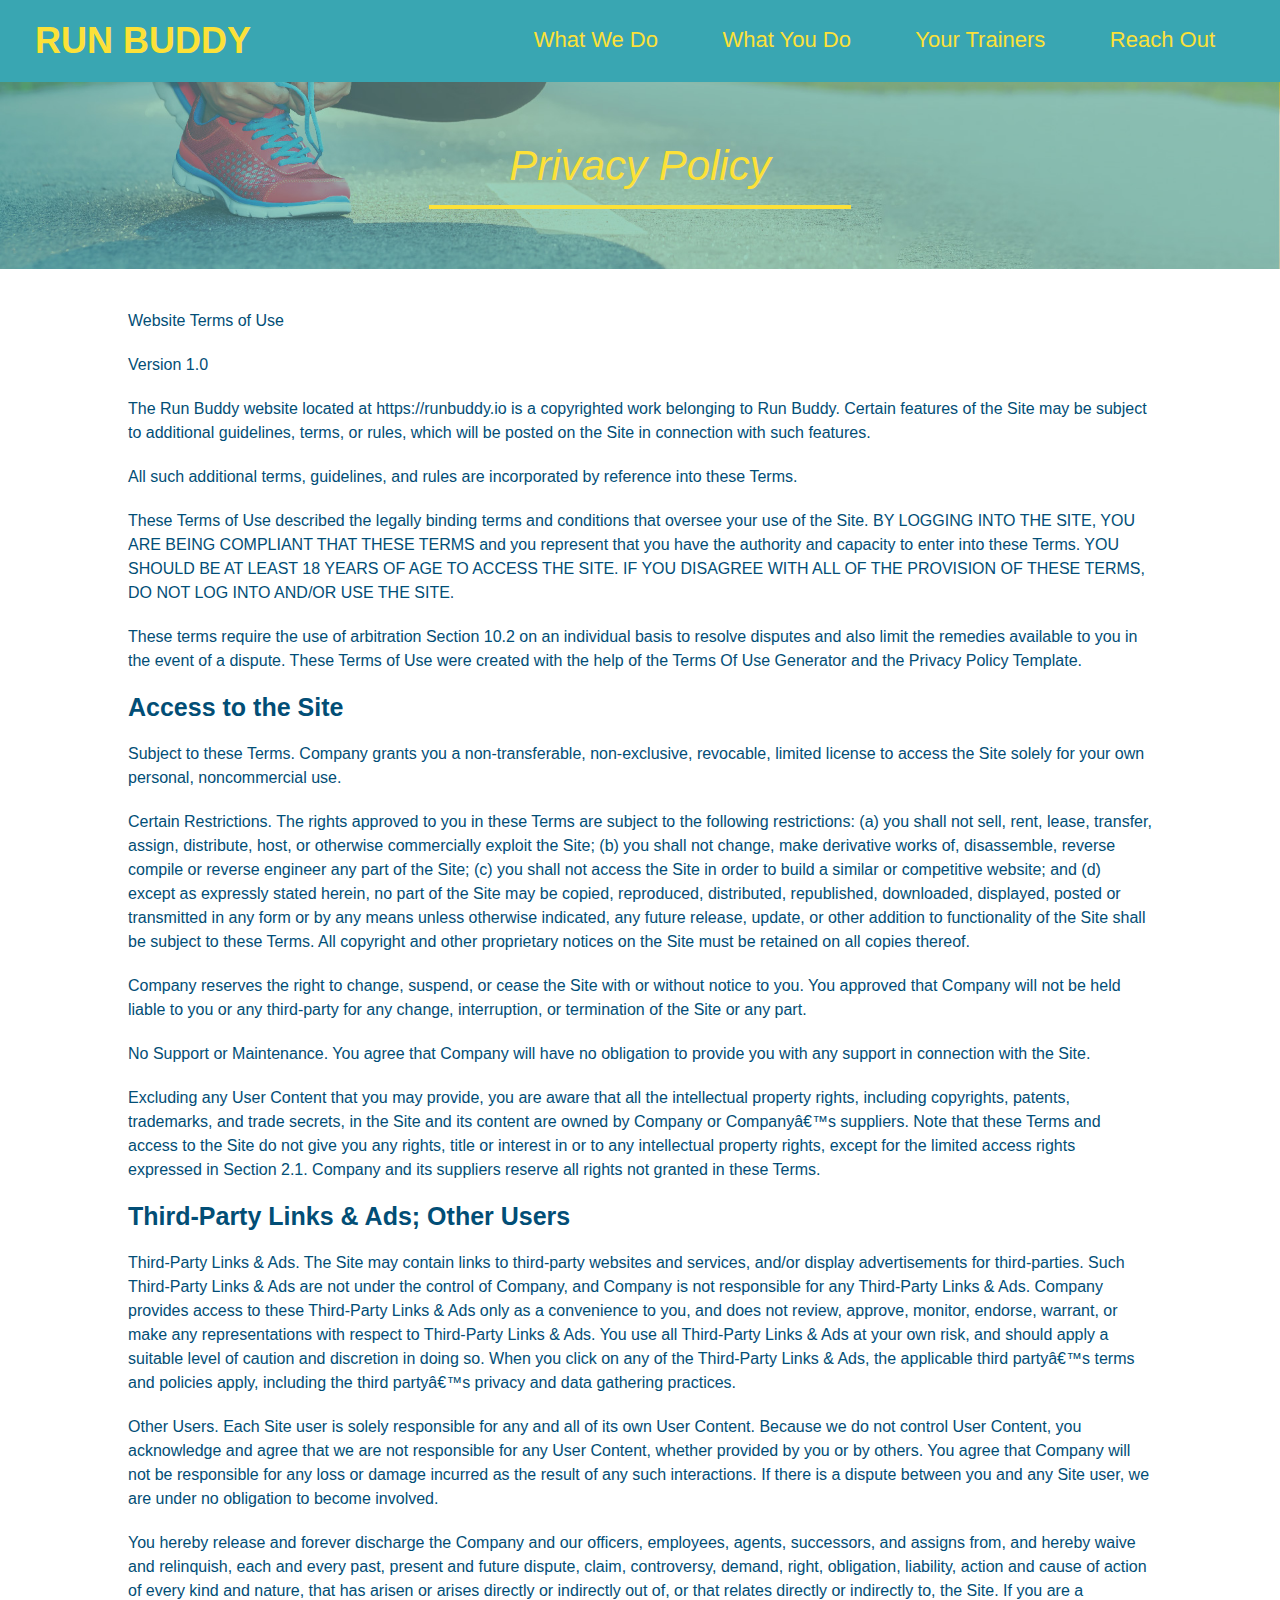
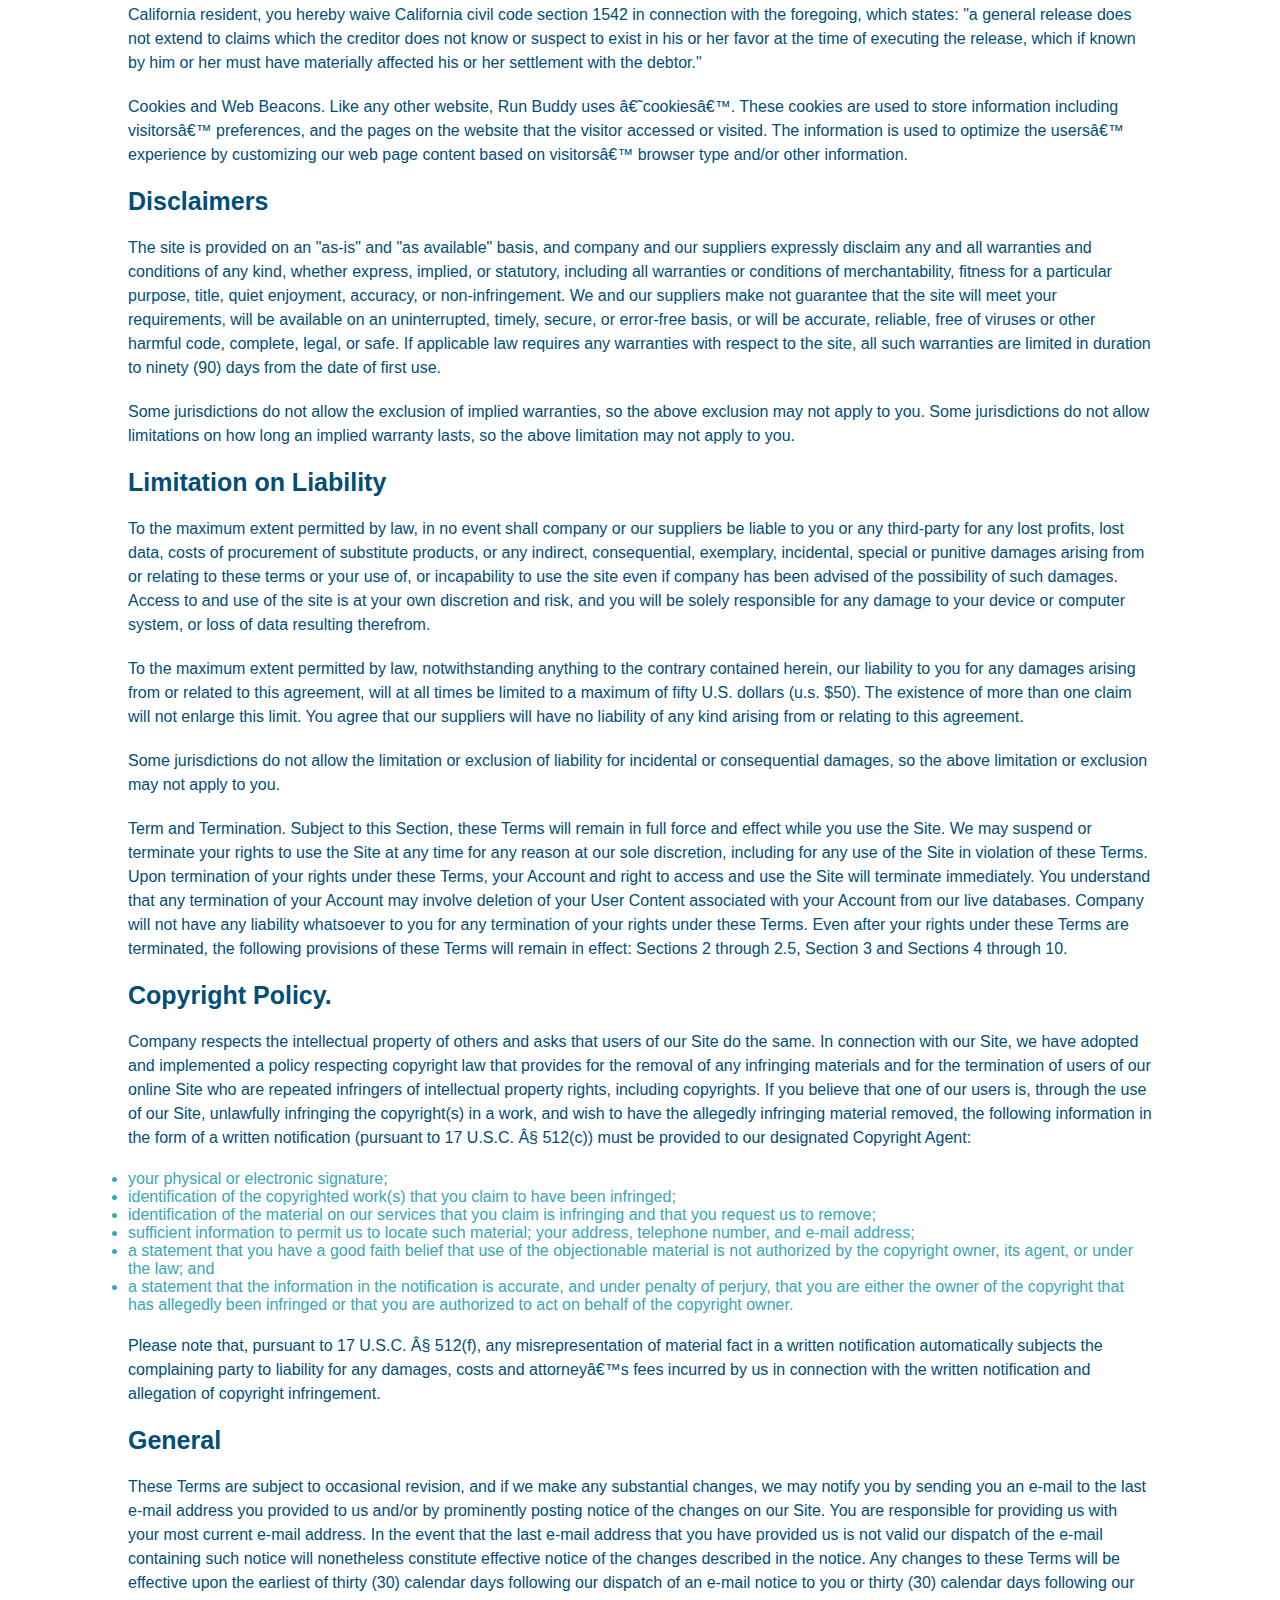
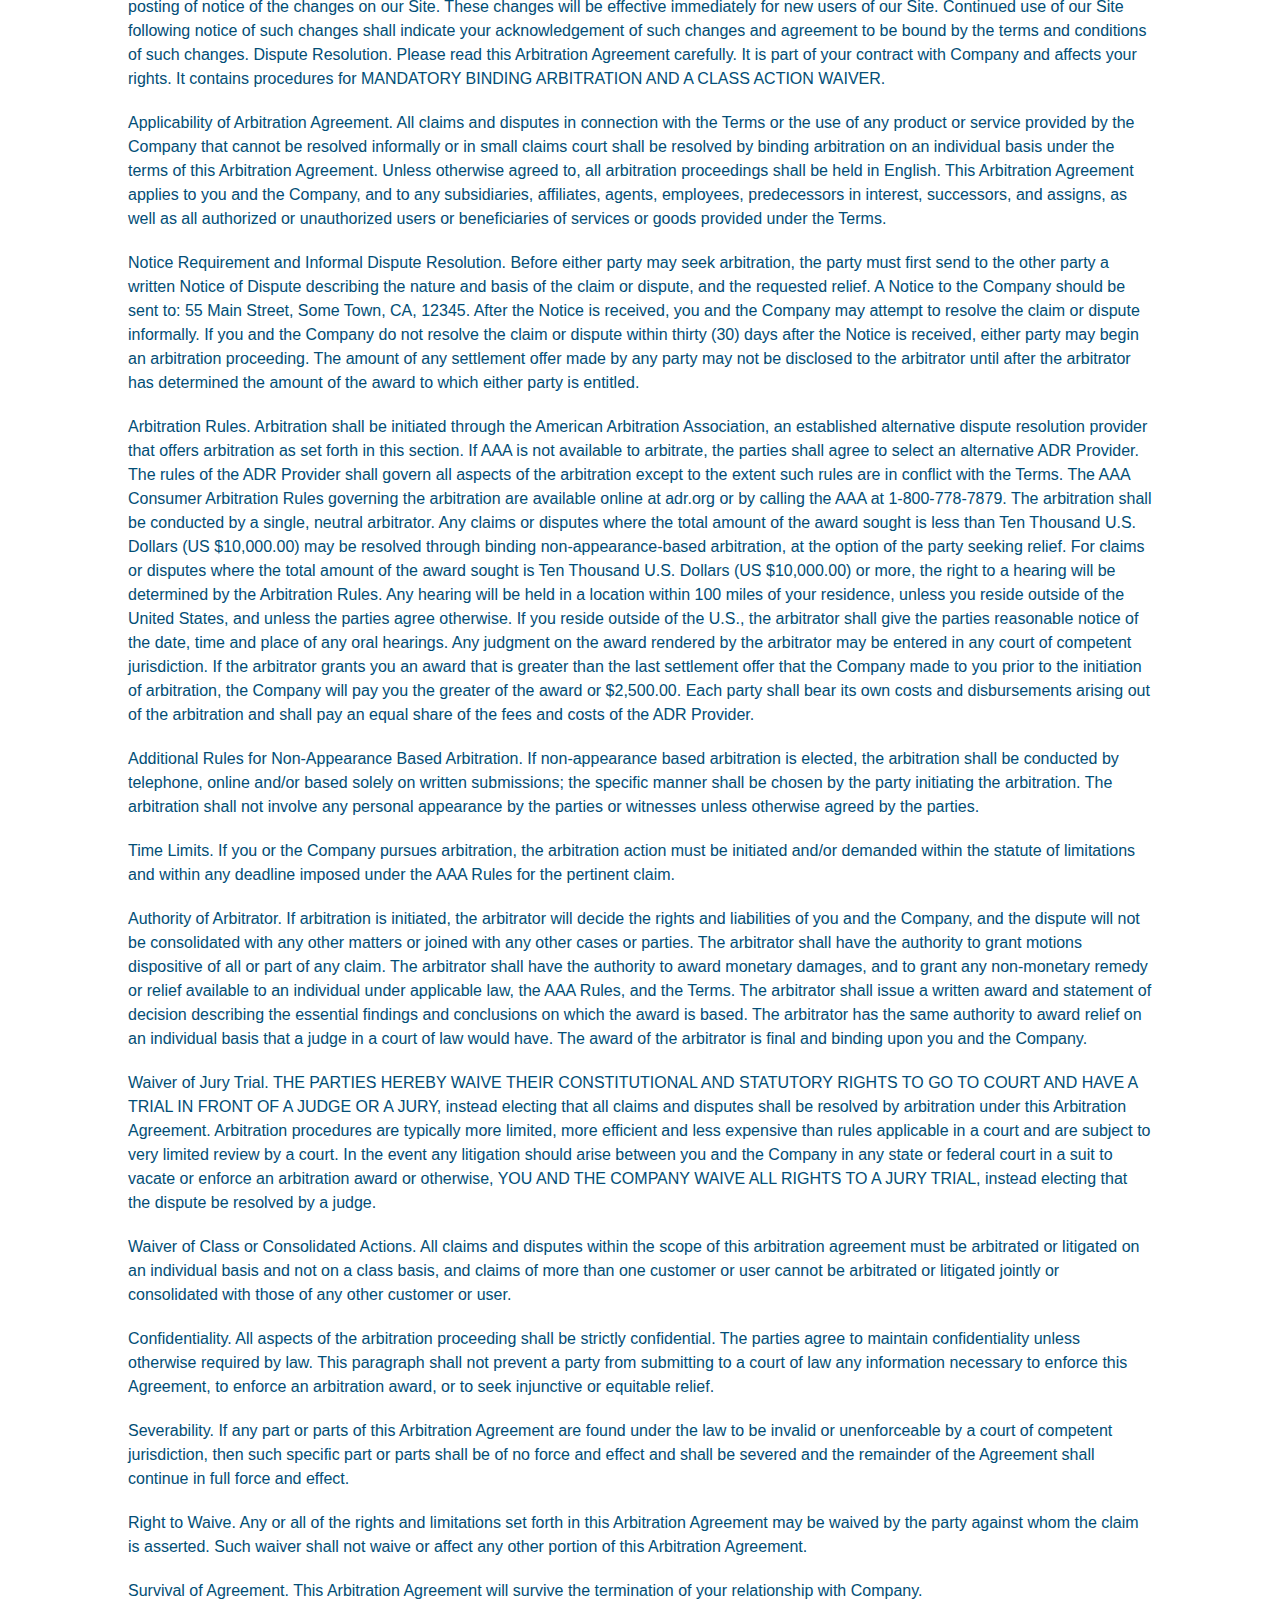
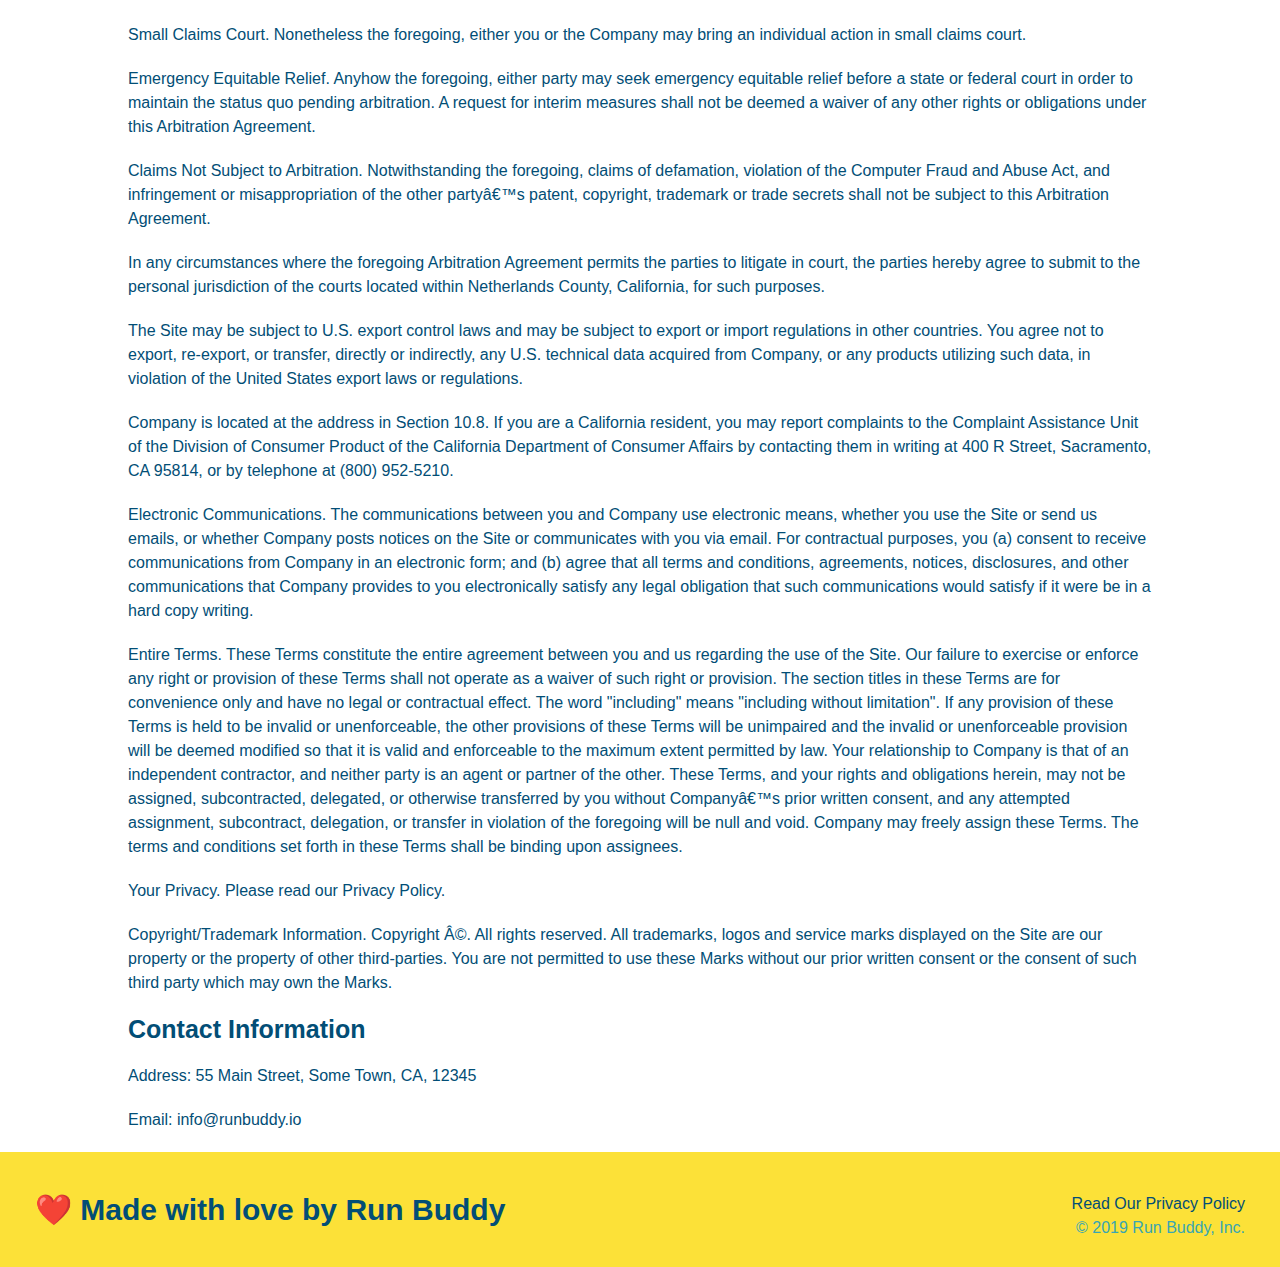
==== privacy-policy.html @ c94068f4 "privacy policy" ====
<!DOCTYPE html>
<html lang="en">
<head>
    <meta charset="UTF-8">
  <title>Privacy Polict - Run Buddy</title>
  <link rel="stylesheet" href="./assets/css/style.css">
  <link rel="stylesheet" href="./assets/css/secondary-styles.css">
</head>
<body>
    <!--copied header with slight changes-->
    <header>
        <h1>
            <a href="/">RUN BUDDY</a>
        </h1>

        <nav>
            <!--unordered list -->
            <ul>
                <!--list item element-->
                <li>
                    <a href="./index.html#what-we-do">What We Do</a>
                </li>

                <li>
                    <a href="./index.html#what-you-do">What You Do</a>
                </li>

                <li>
                    <a href="./index.html#your-trainers">Your Trainers</a>
                </li>

                <li>
                    <a href="./index.html#reach-out">Reach Out</a>
                </li>
            </ul>
        </nav>
    </header>

    <!--Section with hero class-->
    <section class=hero>
        <h2 class="page-title">
            Privacy Policy
        </h2>
    </section>
    <article class="secondary-content">
        
      <p>
        Website Terms of Use
      </p>

      <p>
        Version 1.0
      </p>

      <p>
        The Run Buddy website located at https://runbuddy.io is a copyrighted work belonging to Run Buddy. Certain
        features of the Site may be subject to additional guidelines, terms, or rules, which will be posted on the Site
        in connection with such features.
      </p>

      <p>
        All such additional terms, guidelines, and rules are incorporated by reference into these Terms.
      </p>

      <p>
        These Terms of Use described the legally binding terms and conditions that oversee your use of the Site. BY
        LOGGING INTO THE SITE, YOU ARE BEING COMPLIANT THAT THESE TERMS and you represent that you have the authority
        and capacity to enter into these Terms. YOU SHOULD BE AT LEAST 18 YEARS OF AGE TO ACCESS THE SITE. IF YOU
        DISAGREE WITH ALL OF THE PROVISION OF THESE TERMS, DO NOT LOG INTO AND/OR USE THE SITE.
      </p>

      <p>
        These terms require the use of arbitration Section 10.2 on an individual basis to resolve disputes and also
        limit the remedies available to you in the event of a dispute. These Terms of Use were created with the help of
        the Terms Of Use Generator and the Privacy Policy Template.
      </p>

      <h3>
        Access to the Site
      </h3>

      <p>
        Subject to these Terms. Company grants you a non-transferable, non-exclusive, revocable, limited license to
        access the Site solely for your own personal, noncommercial use.
      </p>

      <p>
        Certain Restrictions. The rights approved to you in these Terms are subject to the following restrictions: (a)
        you shall not sell, rent, lease, transfer, assign, distribute, host, or otherwise commercially exploit the Site;
        (b) you shall not change, make derivative works of, disassemble, reverse compile or reverse engineer any part of
        the Site; (c) you shall not access the Site in order to build a similar or competitive website; and (d) except
        as expressly stated herein, no part of the Site may be copied, reproduced, distributed, republished, downloaded,
        displayed, posted or transmitted in any form or by any means unless otherwise indicated, any future release,
        update, or other addition to functionality of the Site shall be subject to these Terms. All copyright and other
        proprietary notices on the Site must be retained on all copies thereof.
      </p>

      <p>
        Company reserves the right to change, suspend, or cease the Site with or without notice to you. You approved
        that Company will not be held liable to you or any third-party for any change, interruption, or termination of
        the Site or any part.
      </p>

      <p>
        No Support or Maintenance. You agree that Company will have no obligation to provide you with any support in
        connection with the Site.
      </p>

      <p>
        Excluding any User Content that you may provide, you are aware that all the intellectual property rights,
        including copyrights, patents, trademarks, and trade secrets, in the Site and its content are owned by Company
        or Companyâ€™s suppliers. Note that these Terms and access to the Site do not give you any rights, title or
        interest in or to any intellectual property rights, except for the limited access rights expressed in Section
        2.1. Company and its suppliers reserve all rights not granted in these Terms.
      </p>

      <h3>
        Third-Party Links & Ads; Other Users
      </h3>

      <p>
        Third-Party Links & Ads. The Site may contain links to third-party websites and services, and/or display
        advertisements for third-parties. Such Third-Party Links & Ads are not under the control of Company, and Company
        is not responsible for any Third-Party Links & Ads. Company provides access to these Third-Party Links & Ads
        only as a convenience to you, and does not review, approve, monitor, endorse, warrant, or make any
        representations with respect to Third-Party Links & Ads. You use all Third-Party Links & Ads at your own risk,
        and should apply a suitable level of caution and discretion in doing so. When you click on any of the
        Third-Party Links & Ads, the applicable third partyâ€™s terms and policies apply, including the third partyâ€™s
        privacy and data gathering practices.
      </p>

      <p>
        Other Users. Each Site user is solely responsible for any and all of its own User Content. Because we do not
        control User Content, you acknowledge and agree that we are not responsible for any User Content, whether
        provided by you or by others. You agree that Company will not be responsible for any loss or damage incurred as
        the result of any such interactions. If there is a dispute between you and any Site user, we are under no
        obligation to become involved.
      </p>

      <p>
        You hereby release and forever discharge the Company and our officers, employees, agents, successors, and
        assigns from, and hereby waive and relinquish, each and every past, present and future dispute, claim,
        controversy, demand, right, obligation, liability, action and cause of action of every kind and nature, that has
        arisen or arises directly or indirectly out of, or that relates directly or indirectly to, the Site. If you are
        a California resident, you hereby waive California civil code section 1542 in connection with the foregoing,
        which states: "a general release does not extend to claims which the creditor does not know or suspect to exist
        in his or her favor at the time of executing the release, which if known by him or her must have materially
        affected his or her settlement with the debtor."
      </p>

      <p>
        Cookies and Web Beacons. Like any other website, Run Buddy uses â€˜cookiesâ€™. These cookies are used to store
        information including visitorsâ€™ preferences, and the pages on the website that the visitor accessed or visited.
        The information is used to optimize the usersâ€™ experience by customizing our web page content based on visitorsâ€™
        browser type and/or other information.
      </p>

      <h3>
        Disclaimers
      </h3>

      <p>
        The site is provided on an "as-is" and "as available" basis, and company and our suppliers expressly disclaim
        any and all warranties and conditions of any kind, whether express, implied, or statutory, including all
        warranties or conditions of merchantability, fitness for a particular purpose, title, quiet enjoyment, accuracy,
        or non-infringement. We and our suppliers make not guarantee that the site will meet your requirements, will be
        available on an uninterrupted, timely, secure, or error-free basis, or will be accurate, reliable, free of
        viruses or other harmful code, complete, legal, or safe. If applicable law requires any warranties with respect
        to the site, all such warranties are limited in duration to ninety (90) days from the date of first use.
      </p>

      <p>
        Some jurisdictions do not allow the exclusion of implied warranties, so the above exclusion may not apply to
        you. Some jurisdictions do not allow limitations on how long an implied warranty lasts, so the above limitation
        may not apply to you.
      </p>

      <h3>
        Limitation on Liability
      </h3>

      <p>
        To the maximum extent permitted by law, in no event shall company or our suppliers be liable to you or any
        third-party for any lost profits, lost data, costs of procurement of substitute products, or any indirect,
        consequential, exemplary, incidental, special or punitive damages arising from or relating to these terms or
        your use of, or incapability to use the site even if company has been advised of the possibility of such
        damages. Access to and use of the site is at your own discretion and risk, and you will be solely responsible
        for any damage to your device or computer system, or loss of data resulting therefrom.
      </p>

      <p>
        To the maximum extent permitted by law, notwithstanding anything to the contrary contained herein, our liability
        to you for any damages arising from or related to this agreement, will at all times be limited to a maximum of
        fifty U.S. dollars (u.s. $50). The existence of more than one claim will not enlarge this limit. You agree that
        our suppliers will have no liability of any kind arising from or relating to this agreement.
      </p>

      <p>
        Some jurisdictions do not allow the limitation or exclusion of liability for incidental or consequential
        damages, so the above limitation or exclusion may not apply to you.
      </p>

      <p>
        Term and Termination. Subject to this Section, these Terms will remain in full force and effect while you use
        the Site. We may suspend or terminate your rights to use the Site at any time for any reason at our sole
        discretion, including for any use of the Site in violation of these Terms. Upon termination of your rights under
        these Terms, your Account and right to access and use the Site will terminate immediately. You understand that
        any termination of your Account may involve deletion of your User Content associated with your Account from our
        live databases. Company will not have any liability whatsoever to you for any termination of your rights under
        these Terms. Even after your rights under these Terms are terminated, the following provisions of these Terms
        will remain in effect: Sections 2 through 2.5, Section 3 and Sections 4 through 10.
      </p>

      <h3>
        Copyright Policy.
      </h3>

      <p>
        Company respects the intellectual property of others and asks that users of our Site do the same. In connection
        with our Site, we have adopted and implemented a policy respecting copyright law that provides for the removal
        of any infringing materials and for the termination of users of our online Site who are repeated infringers of
        intellectual property rights, including copyrights. If you believe that one of our users is, through the use of
        our Site, unlawfully infringing the copyright(s) in a work, and wish to have the allegedly infringing material
        removed, the following information in the form of a written notification (pursuant to 17 U.S.C. Â§ 512(c)) must
        be provided to our designated Copyright Agent:
      </p>

      <ul>
        <li>
          your physical or electronic signature;
        </li>
        <li>
          identification of the copyrighted work(s) that you claim to have been infringed;
        </li>
        <li>
          identification of the material on our services that you claim is infringing and that you request us to remove;
        </li>
        <li>
          sufficient information to permit us to locate such material; your address, telephone number, and e-mail
          address;
        </li>
        <li>
          a statement that you have a good faith belief that use of the objectionable material is not authorized by the
          copyright owner, its agent, or under the law; and
        </li>
        <li>
          a statement that the information in the notification is accurate, and under penalty of perjury, that you are
          either the owner of the copyright that has allegedly been infringed or that you are authorized to act on
          behalf of the copyright owner.
        </li>
      </ul>

      <p>
        Please note that, pursuant to 17 U.S.C. Â§ 512(f), any misrepresentation of material fact in a written
        notification automatically subjects the complaining party to liability for any damages, costs and attorneyâ€™s
        fees incurred by us in connection with the written notification and allegation of copyright infringement.
      </p>

      <h3>
        General
      </h3>

      <p>
        These Terms are subject to occasional revision, and if we make any substantial changes, we may notify you by
        sending you an e-mail to the last e-mail address you provided to us and/or by prominently posting notice of the
        changes on our Site. You are responsible for providing us with your most current e-mail address. In the event
        that the last e-mail address that you have provided us is not valid our dispatch of the e-mail containing such
        notice will nonetheless constitute effective notice of the changes described in the notice. Any changes to these
        Terms will be effective upon the earliest of thirty (30) calendar days following our dispatch of an e-mail
        notice to you or thirty (30) calendar days following our posting of notice of the changes on our Site. These
        changes will be effective immediately for new users of our Site. Continued use of our Site following notice of
        such changes shall indicate your acknowledgement of such changes and agreement to be bound by the terms and
        conditions of such changes. Dispute Resolution. Please read this Arbitration Agreement carefully. It is part of
        your contract with Company and affects your rights. It contains procedures for MANDATORY BINDING ARBITRATION AND
        A CLASS ACTION WAIVER.
      </p>

      <p>
        Applicability of Arbitration Agreement. All claims and disputes in connection with the Terms or the use of any
        product or service provided by the Company that cannot be resolved informally or in small claims court shall be
        resolved by binding arbitration on an individual basis under the terms of this Arbitration Agreement. Unless
        otherwise agreed to, all arbitration proceedings shall be held in English. This Arbitration Agreement applies to
        you and the Company, and to any subsidiaries, affiliates, agents, employees, predecessors in interest,
        successors, and assigns, as well as all authorized or unauthorized users or beneficiaries of services or goods
        provided under the Terms.
      </p>

      <p>
        Notice Requirement and Informal Dispute Resolution. Before either party may seek arbitration, the party must
        first send to the other party a written Notice of Dispute describing the nature and basis of the claim or
        dispute, and the requested relief. A Notice to the Company should be sent to: 55 Main Street, Some Town, CA,
        12345. After the Notice is received, you and the Company may attempt to resolve the claim or dispute informally.
        If you and the Company do not resolve the claim or dispute within thirty (30) days after the Notice is received,
        either party may begin an arbitration proceeding. The amount of any settlement offer made by any party may not
        be disclosed to the arbitrator until after the arbitrator has determined the amount of the award to which either
        party is entitled.
      </p>

      <p>
        Arbitration Rules. Arbitration shall be initiated through the American Arbitration Association, an established
        alternative dispute resolution provider that offers arbitration as set forth in this section. If AAA is not
        available to arbitrate, the parties shall agree to select an alternative ADR Provider. The rules of the ADR
        Provider shall govern all aspects of the arbitration except to the extent such rules are in conflict with the
        Terms. The AAA Consumer Arbitration Rules governing the arbitration are available online at adr.org or by
        calling the AAA at 1-800-778-7879. The arbitration shall be conducted by a single, neutral arbitrator. Any
        claims or disputes where the total amount of the award sought is less than Ten Thousand U.S. Dollars (US
        $10,000.00) may be resolved through binding non-appearance-based arbitration, at the option of the party seeking
        relief. For claims or disputes where the total amount of the award sought is Ten Thousand U.S. Dollars (US
        $10,000.00) or more, the right to a hearing will be determined by the Arbitration Rules. Any hearing will be
        held in a location within 100 miles of your residence, unless you reside outside of the United States, and
        unless the parties agree otherwise. If you reside outside of the U.S., the arbitrator shall give the parties
        reasonable notice of the date, time and place of any oral hearings. Any judgment on the award rendered by the
        arbitrator may be entered in any court of competent jurisdiction. If the arbitrator grants you an award that is
        greater than the last settlement offer that the Company made to you prior to the initiation of arbitration, the
        Company will pay you the greater of the award or $2,500.00. Each party shall bear its own costs and
        disbursements arising out of the arbitration and shall pay an equal share of the fees and costs of the ADR
        Provider.
      </p>

      <p>
        Additional Rules for Non-Appearance Based Arbitration. If non-appearance based arbitration is elected, the
        arbitration shall be conducted by telephone, online and/or based solely on written submissions; the specific
        manner shall be chosen by the party initiating the arbitration. The arbitration shall not involve any personal
        appearance by the parties or witnesses unless otherwise agreed by the parties.
      </p>

      <p>
        Time Limits. If you or the Company pursues arbitration, the arbitration action must be initiated and/or demanded
        within the statute of limitations and within any deadline imposed under the AAA Rules for the pertinent claim.
      </p>

      <p>
        Authority of Arbitrator. If arbitration is initiated, the arbitrator will decide the rights and liabilities of
        you and the Company, and the dispute will not be consolidated with any other matters or joined with any other
        cases or parties. The arbitrator shall have the authority to grant motions dispositive of all or part of any
        claim. The arbitrator shall have the authority to award monetary damages, and to grant any non-monetary remedy
        or relief available to an individual under applicable law, the AAA Rules, and the Terms. The arbitrator shall
        issue a written award and statement of decision describing the essential findings and conclusions on which the
        award is based. The arbitrator has the same authority to award relief on an individual basis that a judge in a
        court of law would have. The award of the arbitrator is final and binding upon you and the Company.
      </p>

      <p>
        Waiver of Jury Trial. THE PARTIES HEREBY WAIVE THEIR CONSTITUTIONAL AND STATUTORY RIGHTS TO GO TO COURT AND HAVE
        A TRIAL IN FRONT OF A JUDGE OR A JURY, instead electing that all claims and disputes shall be resolved by
        arbitration under this Arbitration Agreement. Arbitration procedures are typically more limited, more efficient
        and less expensive than rules applicable in a court and are subject to very limited review by a court. In the
        event any litigation should arise between you and the Company in any state or federal court in a suit to vacate
        or enforce an arbitration award or otherwise, YOU AND THE COMPANY WAIVE ALL RIGHTS TO A JURY TRIAL, instead
        electing that the dispute be resolved by a judge.
      </p>

      <p>
        Waiver of Class or Consolidated Actions. All claims and disputes within the scope of this arbitration agreement
        must be arbitrated or litigated on an individual basis and not on a class basis, and claims of more than one
        customer or user cannot be arbitrated or litigated jointly or consolidated with those of any other customer or
        user.
      </p>

      <p>
        Confidentiality. All aspects of the arbitration proceeding shall be strictly confidential. The parties agree to
        maintain confidentiality unless otherwise required by law. This paragraph shall not prevent a party from
        submitting to a court of law any information necessary to enforce this Agreement, to enforce an arbitration
        award, or to seek injunctive or equitable relief.
      </p>

      <p>
        Severability. If any part or parts of this Arbitration Agreement are found under the law to be invalid or
        unenforceable by a court of competent jurisdiction, then such specific part or parts shall be of no force and
        effect and shall be severed and the remainder of the Agreement shall continue in full force and effect.
      </p>

      <p>
        Right to Waive. Any or all of the rights and limitations set forth in this Arbitration Agreement may be waived
        by the party against whom the claim is asserted. Such waiver shall not waive or affect any other portion of this
        Arbitration Agreement.
      </p>

      <p>
        Survival of Agreement. This Arbitration Agreement will survive the termination of your relationship with
        Company.
      </p>

      <p>
        Small Claims Court. Nonetheless the foregoing, either you or the Company may bring an individual action in small
        claims court.
      </p>

      <p>
        Emergency Equitable Relief. Anyhow the foregoing, either party may seek emergency equitable relief before a
        state or federal court in order to maintain the status quo pending arbitration. A request for interim measures
        shall not be deemed a waiver of any other rights or obligations under this Arbitration Agreement.
      </p>

      <p>
        Claims Not Subject to Arbitration. Notwithstanding the foregoing, claims of defamation, violation of the
        Computer Fraud and Abuse Act, and infringement or misappropriation of the other partyâ€™s patent, copyright,
        trademark or trade secrets shall not be subject to this Arbitration Agreement.
      </p>

      <p>
        In any circumstances where the foregoing Arbitration Agreement permits the parties to litigate in court, the
        parties hereby agree to submit to the personal jurisdiction of the courts located within Netherlands County,
        California, for such purposes.
      </p>

      <p>
        The Site may be subject to U.S. export control laws and may be subject to export or import regulations in other
        countries. You agree not to export, re-export, or transfer, directly or indirectly, any U.S. technical data
        acquired from Company, or any products utilizing such data, in violation of the United States export laws or
        regulations.
      </p>

      <p>
        Company is located at the address in Section 10.8. If you are a California resident, you may report complaints
        to the Complaint Assistance Unit of the Division of Consumer Product of the California Department of Consumer
        Affairs by contacting them in writing at 400 R Street, Sacramento, CA 95814, or by telephone at (800) 952-5210.
      </p>

      <p>
        Electronic Communications. The communications between you and Company use electronic means, whether you use the
        Site or send us emails, or whether Company posts notices on the Site or communicates with you via email. For
        contractual purposes, you (a) consent to receive communications from Company in an electronic form; and (b)
        agree that all terms and conditions, agreements, notices, disclosures, and other communications that Company
        provides to you electronically satisfy any legal obligation that such communications would satisfy if it were be
        in a hard copy writing.
      </p>

      <p>
        Entire Terms. These Terms constitute the entire agreement between you and us regarding the use of the Site. Our
        failure to exercise or enforce any right or provision of these Terms shall not operate as a waiver of such right
        or provision. The section titles in these Terms are for convenience only and have no legal or contractual
        effect. The word "including" means "including without limitation". If any provision of these Terms is held to be
        invalid or unenforceable, the other provisions of these Terms will be unimpaired and the invalid or
        unenforceable provision will be deemed modified so that it is valid and enforceable to the maximum extent
        permitted by law. Your relationship to Company is that of an independent contractor, and neither party is an
        agent or partner of the other. These Terms, and your rights and obligations herein, may not be assigned,
        subcontracted, delegated, or otherwise transferred by you without Companyâ€™s prior written consent, and any
        attempted assignment, subcontract, delegation, or transfer in violation of the foregoing will be null and void.
        Company may freely assign these Terms. The terms and conditions set forth in these Terms shall be binding upon
        assignees.
      </p>

      <p>
        Your Privacy. Please read our Privacy Policy.
      </p>

      <p>
        Copyright/Trademark Information. Copyright Â©. All rights reserved. All trademarks, logos and service marks
        displayed on the Site are our property or the property of other third-parties. You are not permitted to use
        these Marks without our prior written consent or the consent of such third party which may own the Marks.
      </p>

      <h3>
        Contact Information
      </h3>

      <p>
        Address: 55 Main Street, Some Town, CA, 12345
      </p>

      <p>
        Email: info@runbuddy.io
      </p>
    </article>

    <!--copied footer-->
    <footer>
        <h2> ❤️ Made with love by Run Buddy</h2>

        <div>
            <a>Read Our Privacy Policy</a><br />
            &copy; 2019 Run Buddy, Inc.
        </div>
    </footer>
</body>
</html>
---- assets/css/style.css ----
/*no margins/borders for all elements*/
* { 
    margin: 0;
    padding: 0;
    box-sizing: border-box;
}



/* header style */
header {
    padding: 20px 35px;
    background-color: #39a6b2;
}

header h1 {
    font-weight: bold;
    font-size: 36px;
    color: #fce138;
    margin: 0;
    display: inline;
}

header a {
    text-decoration: none;
    color: #fce138;
}

header nav {
    float: right;
    margin: 7px 0;
}

header nav ul li {
    display: inline;
}

header nav ul li a {
    margin: 0 30px;
    font-weight: lighter;
    font-size: 22px;
}


body {
    font-family: Arial, Helvetica, sans-serif;
    color: #39a6b2;
}

/*footer style*/
footer {
    background: #fce138;
    width: 100%;
    padding: 40px 35px;

}

footer h2 {
    display: inline;
    color: #024e76;
    font-size: 30px;
    margin: 0;
}

footer div {
    float: right;
    line-height: 1.5;
    text-align: right;
}

footer a {
    color: #024e76;
}

/*Hero homepage style*/

.hero { 
       background-image: url("../images/hero-bg.jpg");
       height: 600px;
       background-size: cover;
       background-position: center;
       position: relative;
}


/*Form style*/

.hero-form { 
    color: #024e76;
    background-color: #fce138;
    padding: 20px;
    width: 500px;
    border: solid 3px #024e76;
    position: absolute;
    bottom: 120px;
    right: 140px;
}

.hero-form p {
    margin: 5px 0 15px 0;
}

.hero-form h3 {
    margin: 0px;
    font-size: 25px;
}

.form-input {
    border: 1px solid #024e76;
    display: block;
    padding: 7px 15px;
    font-size: 16px;
    color: #024e76;
    width: 100%;
    margin-bottom: 15px;
}

.hero-form label { 
    margin: 0 5px;
}

.hero-form button {
    color: #fce138;
    background-color: #024e76;
    padding: 5px;
    border: none;
    font-size: 15px;
}
/*universal section style*/
section {
    padding: 60px;
}

/*what we do style*/
.intro {
    text-align: center;
}


.intro p {
    line-height: 1.7;
    color: #39a6b2;
    width: 80%;
    font-size: 20px;
    margin: 0 auto;

}

/*What you do stlyle*/

.steps {
    text-align: center;
    background: #fce138;

}

.steps div {
    margin-bottom: 80px;
}

.steps img {
    width: 15%;
    margin: 10px 0;
}

.steps h3 {
    color: #024e76;
    font-size: 46px;
    margin-top: 10px;
}

.steps p {
    color: #39a6b2;
    font-size: 23px;
}

.steps span {
    font-size: 38px;
}
/*universal section style*/
.section-title { 
    font-size: 55px;
    color: #024e76;
    margin-bottom: 35px;
    padding:  0 100px 20px 100px;
    border-bottom: 3px solid;
    display: inline-block;
}

.primary-border {
    border-color: #fce138;
}

.secondary-border { 
    border-color: #39a6b2;
}

/*trainers style*/

.trainers {
    text-align: center;
}

.trainer {
    width: 900px;
    margin: 0 auto 30px auto;
    background: #024e76;
    color: #fce138;
    overflow: auto;
}

.trainer img {
    width: 35%;
    float: left;
}

.trainer-bio {
    padding:  35px;
    float: left;
    width: 65%;
}

.text-left {
    text-align: left;
}

.text-right {
    text-align: right;
}

.trainer-bio h3 {
    font-size: 32px;
    margin-bottom: 8px;
}

.trainer-bio h4 {

    font-weight: lighter;
    font-size: 26px;
    margin-bottom: 35px;
}

.trainer-bio p {
    font-size: 17px;
    line-height: 1.3;
    
}

/*reach out style*/

.contact {
    text-align: center;
    background-color: #024e76;
}

.contact h2 {
    color: #fce138;
}

.contact-info iframe {

    width: 400px;
    height:400px;
}

.contact-info div {
    width: 410px;
    display: inline-block;
    vertical-align: top;
    text-align: left;
    margin: 30px 0 0 60px;
    color: white;
}

.contact-info h3 {
    color: #fce138;
    font-size: 32px;
}

.contact-info p, .contact-info address {

    margin: 20px 0;
    line-height: 1.5;
    font-size: 20px;
    font-style: normal;
}

.contact-info a {
    color: #fce138;
}
---- assets/css/secondary-styles.css ----
.hero {
    background-position: bottom;
    height: auto;
    text-align: center;
    margin-bottom: 40px;
}

.page-title {

    color: #fce138;
    display: inline-block;
    border-bottom: 4px solid #fce138;
    padding: 0 80px 15px 80px;
    font-weight: normal;
    font-size: 42px;
    font-style: italic;
}

.secondary-content {
    width: 80%;
    margin: auto;
    color: #024e76;    
}

.secondary-content h3 {
    font-size: 25px;
    margin: 20px 0 20px 0;
}

.secondary-content p {
    font-size: 16px;
    line-height: 1.5;
    margin: 20px 0 20px 0;
}

.secondary-content ul {
    color: #39a6b2;
    margin: 10px 0 10px 0;
}
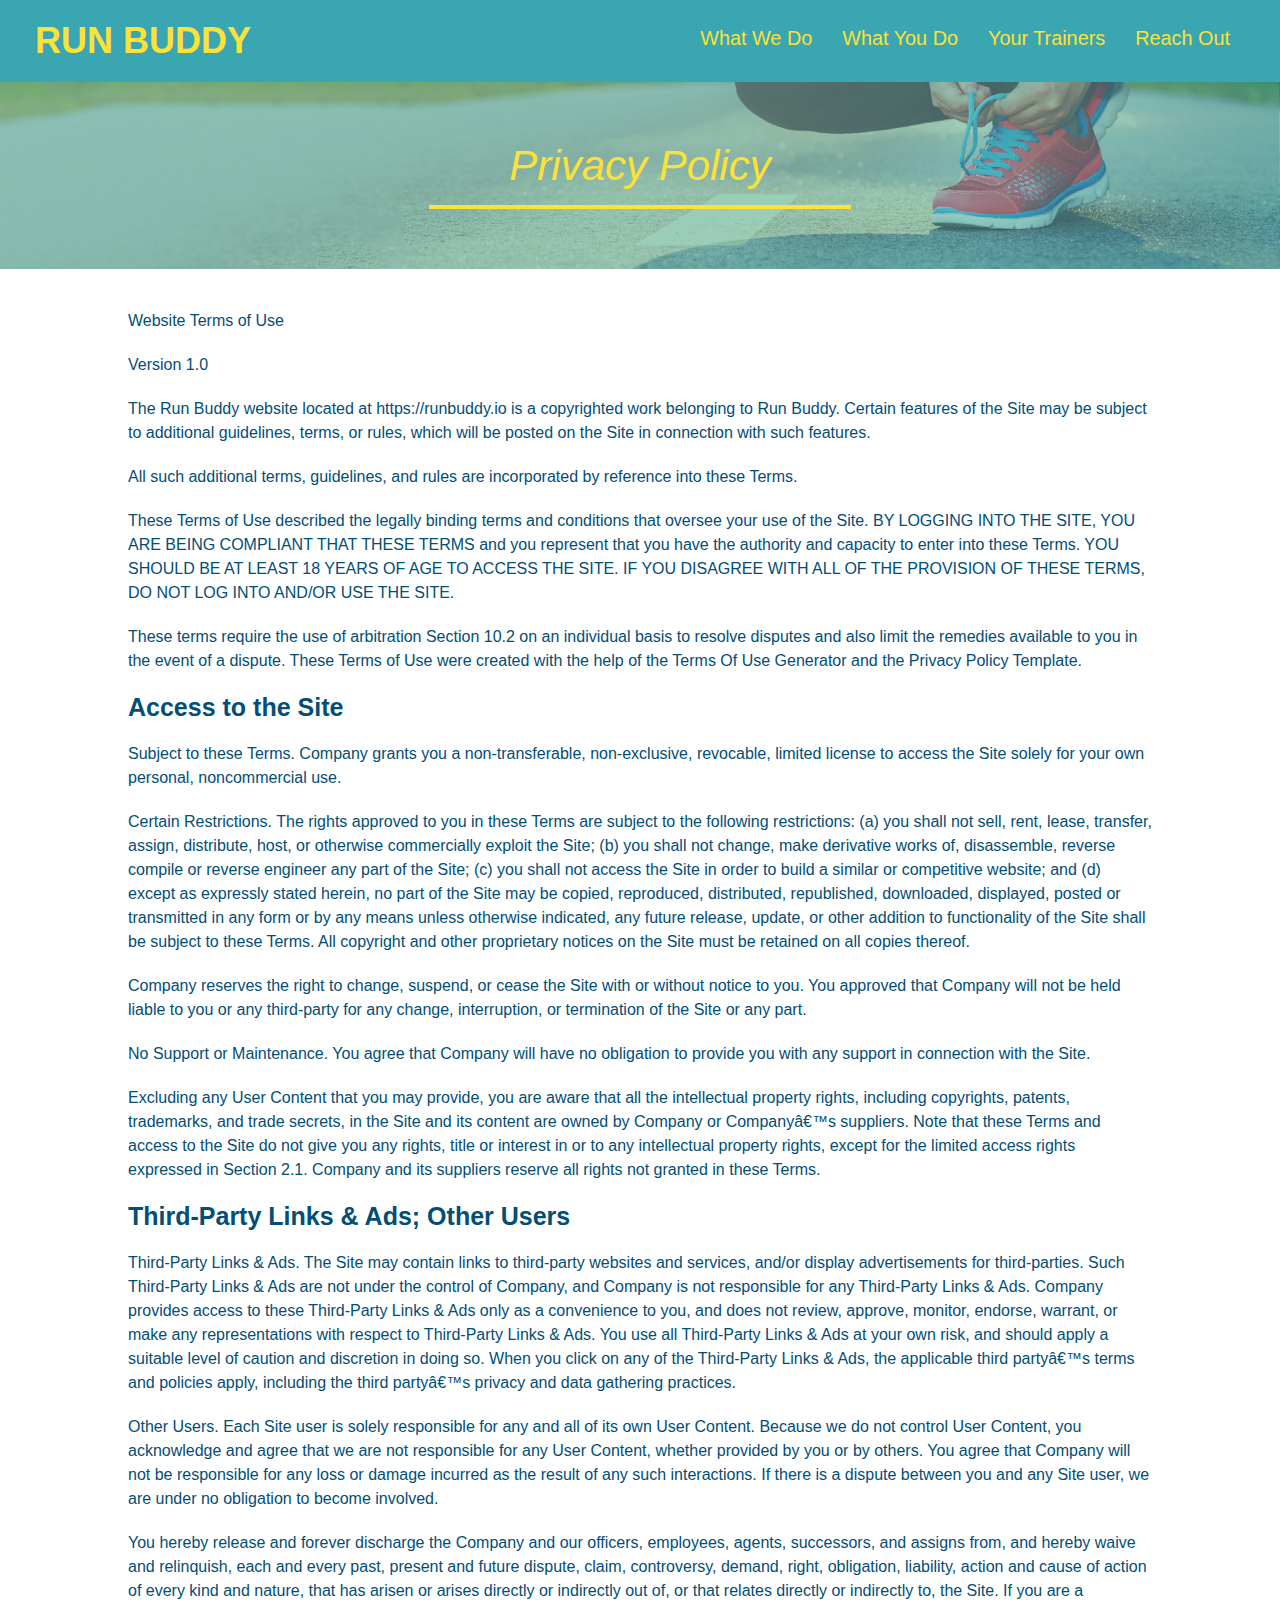
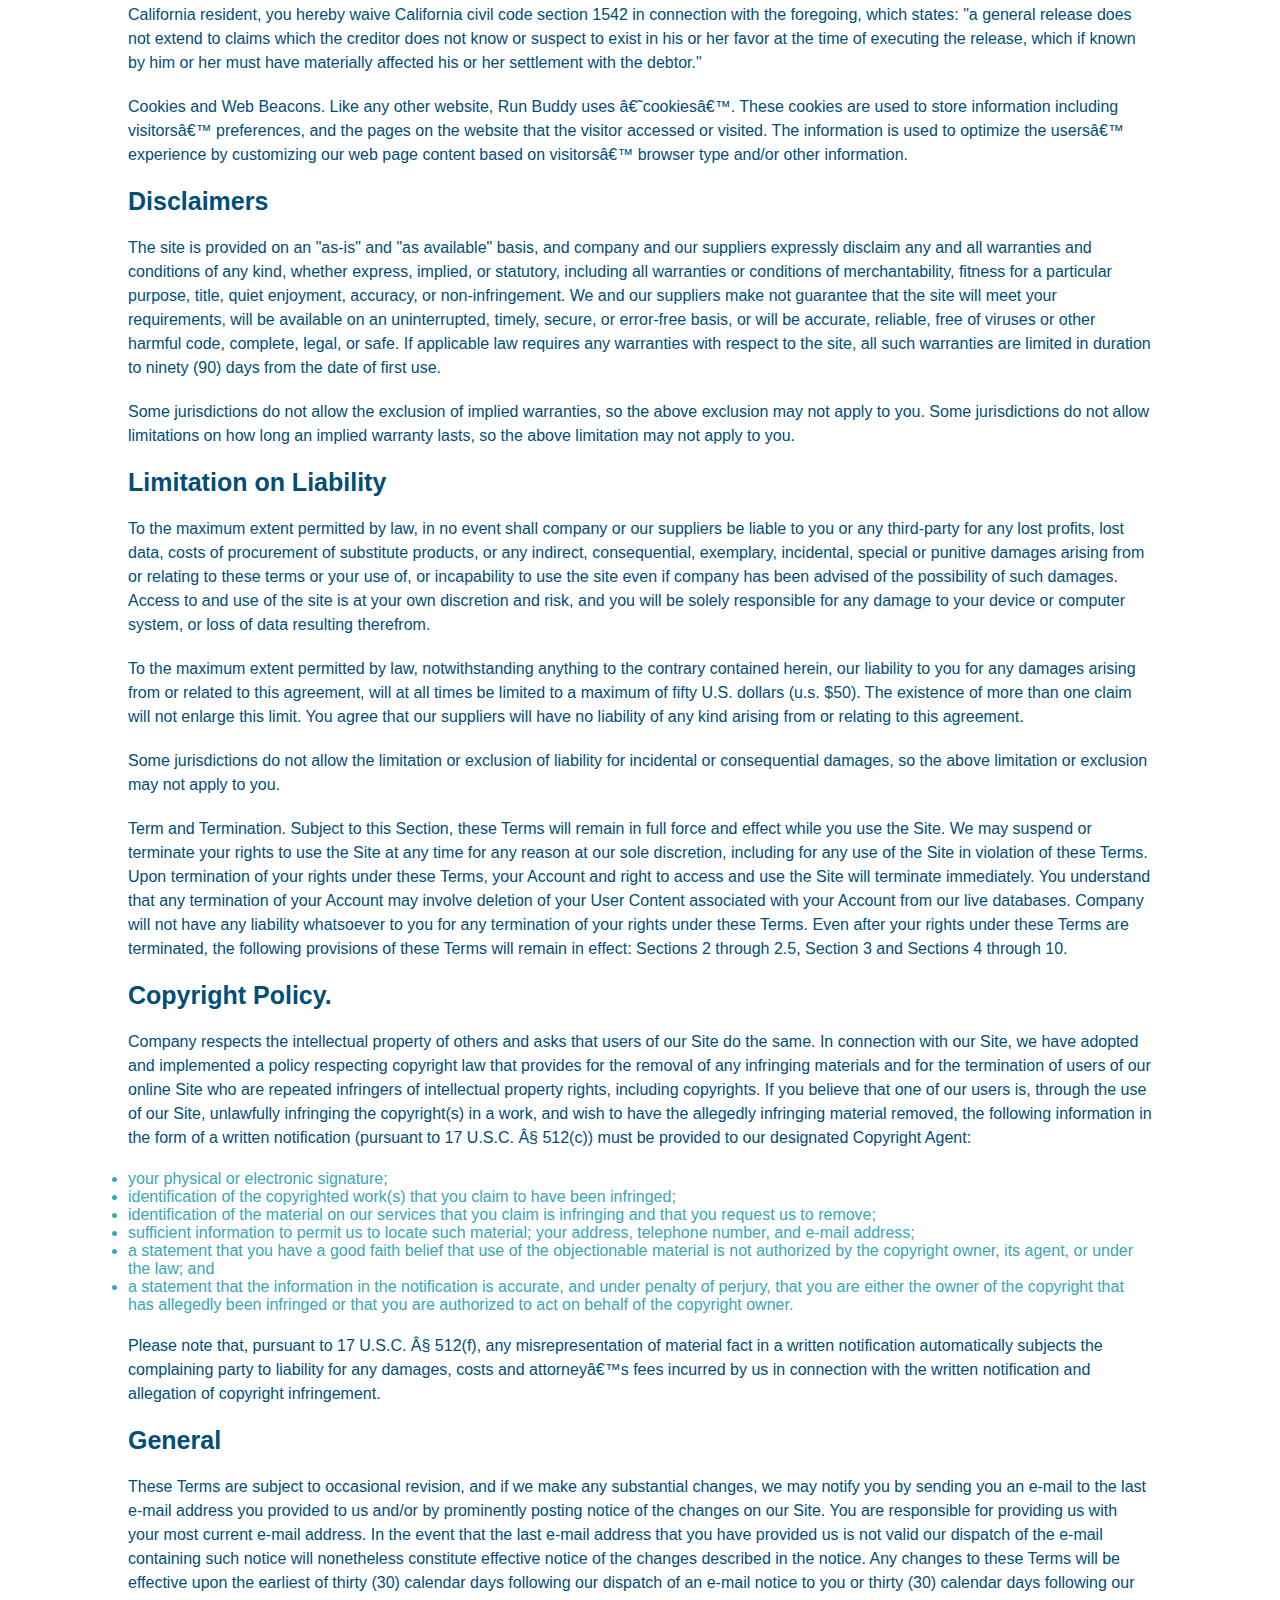
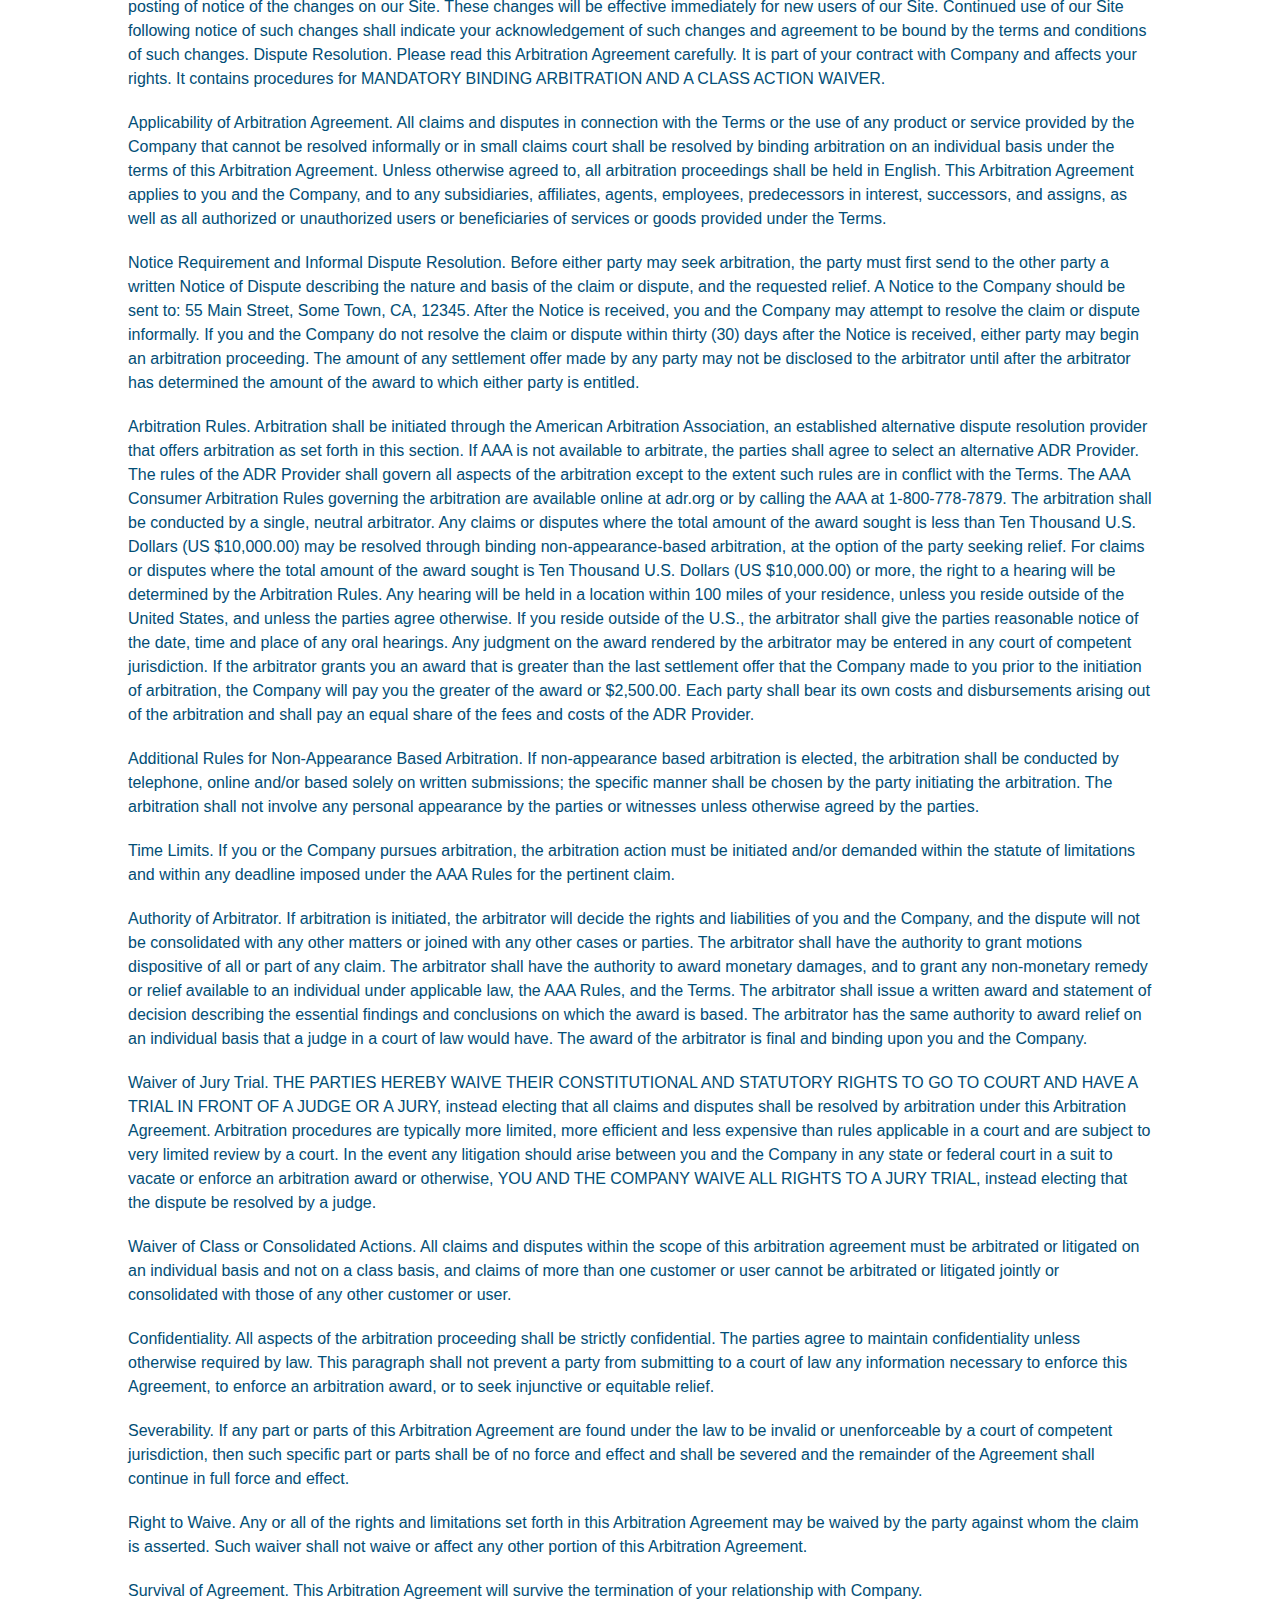
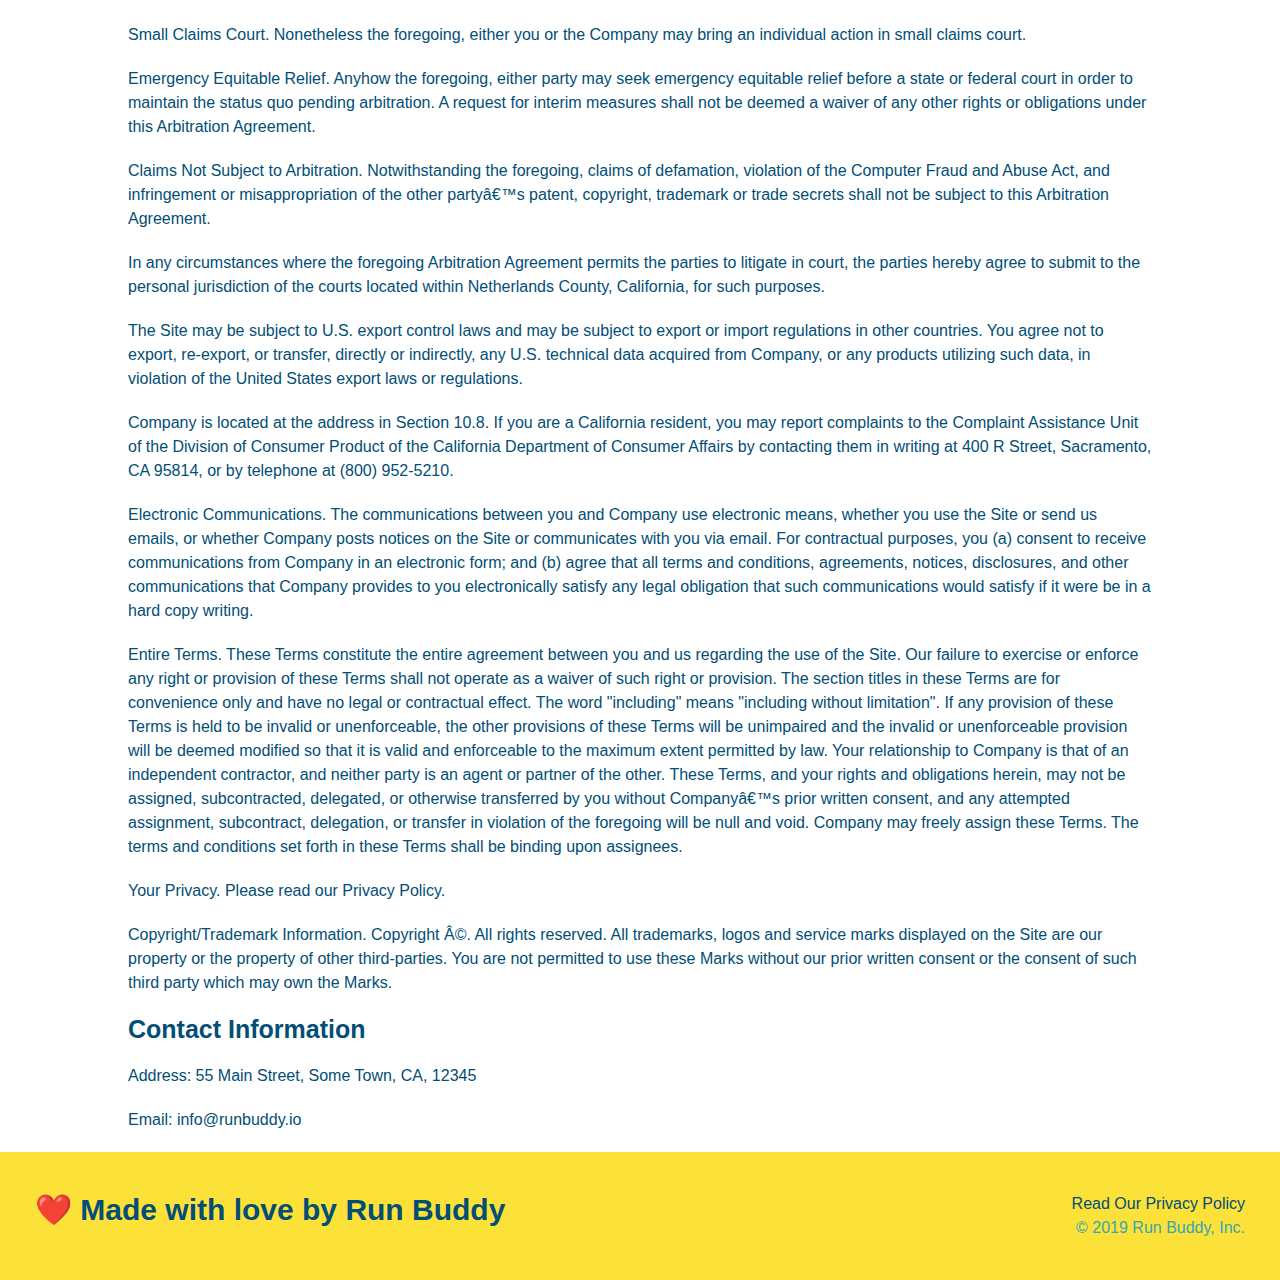
==== commit b652cb75: "media queries initial set up" ====
--- a/privacy-policy.html
+++ b/privacy-policy.html
@@ -2,6 +2,7 @@
 <html lang="en">
 <head>
     <meta charset="UTF-8">
+    <meta name="viewport" content="width=device-width, initial-scale=1.0" />
   <title>Privacy Polict - Run Buddy</title>
   <link rel="stylesheet" href="./assets/css/style.css">
   <link rel="stylesheet" href="./assets/css/secondary-styles.css">
--- a/assets/css/style.css
+++ b/assets/css/style.css
@@ -11,6 +11,9 @@
 header {
     padding: 20px 35px;
     background-color: #39a6b2;
+    display: flex;
+    justify-content: space-between;
+    flex-wrap: wrap;
 }
 
 header h1 {
@@ -18,7 +21,6 @@
     font-size: 36px;
     color: #fce138;
     margin: 0;
-    display: inline;
 }
 
 header a {
@@ -27,18 +29,22 @@
 }
 
 header nav {
-    float: right;
+    
     margin: 7px 0;
 }
 
-header nav ul li {
-    display: inline;
+header nav ul {
+    display: flex;
+    flex-wrap: wrap;
+    justify-content: space-between;
+    align-items: center;
+    list-style: none;
 }
 
 header nav ul li a {
-    margin: 0 30px;
+    padding: 10px 15px;
     font-weight: lighter;
-    font-size: 22px;
+    font-size: 1.55vw;
 }
 
 
@@ -52,18 +58,18 @@
     background: #fce138;
     width: 100%;
     padding: 40px 35px;
-
+    display: flex;
+    justify-content: space-between;
+    flex-wrap: wrap;
 }
 
 footer h2 {
-    display: inline;
     color: #024e76;
     font-size: 30px;
     margin: 0;
 }
 
 footer div {
-    float: right;
     line-height: 1.5;
     text-align: right;
 }
@@ -75,25 +81,41 @@
 /*Hero homepage style*/
 
 .hero { 
-       background-image: url("../images/hero-bg.jpg");
-       height: 600px;
-       background-size: cover;
-       background-position: center;
-       position: relative;
-}
-
-
-/*Form style*/
+    background-image: url("../images/hero-bg.jpg");
+    background-size: cover;
+    background-position: center;
+    display: flex;
+    justify-content: center;
+    flex-wrap: wrap;
+    align-items: flex-start;
+       
+}
+
+/*Hero Heading Style*/
+
+.hero-heading{
+    width: 35%;
+    text-align: right;
+    margin: 3.5%;
+    color: #fff;
+    font-size: 18px;
+    line-height: 1.2;
+}
+
+.hero-heading h2 {
+    font-style: italic;
+    font-size: 55px;
+    color: #fce138;
+}
+/*Hero Form style*/
 
 .hero-form { 
     color: #024e76;
     background-color: #fce138;
     padding: 20px;
-    width: 500px;
     border: solid 3px #024e76;
-    position: absolute;
-    bottom: 120px;
-    right: 140px;
+    width: 40%;
+    margin: 3.5%;
 }
 
 .hero-form p {
@@ -132,10 +154,6 @@
 }
 
 /*what we do style*/
-.intro {
-    text-align: center;
-}
-
 
 .intro p {
     line-height: 1.7;
@@ -143,49 +161,80 @@
     width: 80%;
     font-size: 20px;
     margin: 0 auto;
+    text-align: center;
 
 }
 
 /*What you do stlyle*/
 
 .steps {
+    background: #fce138;
+
+}
+
+.step {
+    margin: 50px auto;
+    padding-bottom: 50px;
+    width: 80%;
+    border-bottom: 1px solid #39a6b2;
+    display: flex;
+    flex-wrap: wrap;
+    align-items: center;
+    justify-content: space-between;
+}
+
+
+.steps h3 {
+    color: #024e76;
+    font-size: 46px;
+    flex: 1 30%;
+}
+
+.step-info {
+    flex: 2 70%;
+    display: flex;
+    flex-wrap: wrap;
+    align-items: center;
+}
+
+.step-img {
+    flex: 1 12%;
+    margin-right: 20px;
+}
+
+.step-img img {
+    max-width: 100%;
+}
+
+.step-text {
+    flex: 12;
+}
+
+.steps-text p {
+    color: #39a6b2;
+    font-size: 18px;
+}
+
+.steps-text h4 {
+    font-size: 26px;
+    line-height: 1.5;
+    color: #024e76;
+}
+/*universal section style*/
+
+.flex-row {
+    display: flex;
+}
+
+.section-title { 
+    font-size: 48px;
+    color: #024e76;
+    border-bottom: 3px solid;
+    padding-bottom: 20px;
     text-align: center;
-    background: #fce138;
-
-}
-
-.steps div {
-    margin-bottom: 80px;
-}
-
-.steps img {
-    width: 15%;
-    margin: 10px 0;
-}
-
-.steps h3 {
-    color: #024e76;
-    font-size: 46px;
-    margin-top: 10px;
-}
-
-.steps p {
-    color: #39a6b2;
-    font-size: 23px;
-}
-
-.steps span {
-    font-size: 38px;
-}
-/*universal section style*/
-.section-title { 
-    font-size: 55px;
-    color: #024e76;
-    margin-bottom: 35px;
-    padding:  0 100px 20px 100px;
-    border-bottom: 3px solid;
-    display: inline-block;
-}
+    margin: 0 auto 35px auto;
+    width: 50%;
+}   
 
 .primary-border {
     border-color: #fce138;
@@ -198,26 +247,27 @@
 /*trainers style*/
 
 .trainers {
-    text-align: center;
-}
-
-.trainer {
-    width: 900px;
-    margin: 0 auto 30px auto;
+    width: 100%;
+    margin: 0 auto;
+    display: flex;
+    flex-wrap: wrap;
+    justify-content: space-around;   
+}
+
+.trainer {    
+    margin: 20px;
     background: #024e76;
     color: #fce138;
-    overflow: auto;
+    flex: 1;    
 }
 
 .trainer img {
-    width: 35%;
-    float: left;
+    width: 100%;
 }
 
 .trainer-bio {
-    padding:  35px;
-    float: left;
-    width: 65%;
+    padding:  25px;
+    line-height: 1.3;
 }
 
 .text-left {
@@ -229,27 +279,22 @@
 }
 
 .trainer-bio h3 {
-    font-size: 32px;
-    margin-bottom: 8px;
+    font-size: 28px;
 }
 
 .trainer-bio h4 {
-
     font-weight: lighter;
-    font-size: 26px;
-    margin-bottom: 35px;
+    font-size: 22px;
+    margin-bottom: 5px;
 }
 
 .trainer-bio p {
-    font-size: 17px;
-    line-height: 1.3;
-    
+    font-size: 17px;    
 }
 
 /*reach out style*/
 
 .contact {
-    text-align: center;
     background-color: #024e76;
 }
 
@@ -257,18 +302,22 @@
     color: #fce138;
 }
 
+.contact-info {
+    display: flex;
+    justify-content: space-between;
+    flex-wrap: wrap;
+}
+
+.contact-info > * {
+    flex: 1;
+    margin: 15px;
+}
+
 .contact-info iframe {
 
-    width: 400px;
-    height:400px;
 }
 
 .contact-info div {
-    width: 410px;
-    display: inline-block;
-    vertical-align: top;
-    text-align: left;
-    margin: 30px 0 0 60px;
     color: white;
 }
 
@@ -281,11 +330,46 @@
 
     margin: 20px 0;
     line-height: 1.5;
-    font-size: 20px;
+    font-size: 16px;
     font-style: normal;
 }
 
+.contact-form input, .contact-form textarea {
+    border: 1px solid #024e76;
+    display: block;
+    padding: 7px 15px;
+    font-size: 16p;
+    color: #024e76;
+    width: 100%;
+    margin-bottom: 15px;
+    margin-top: 5px;
+}
+
+.contact-form button {
+    width: 100%;
+    border: none;
+    background: #fce138;
+    color: #024e76;
+    text-align:  center;
+    padding: 15px 0;
+    font-size: 16px;
+}
+
 .contact-info a {
     color: #fce138;
 }
 
+/*MEDIA QUERY FOR SMALLER DESKTOP SCREENS AND SMALLER*/
+@media screen and (max-width: 980px) {
+   
+}
+
+/*MEDIA QUERY FOR TABLETS AND SMALLER*/
+@media screen and (max-width: 768px) {
+    
+}
+
+/*MEDIA QUERY FOR MOBILE PHONES AND SMALLER*/
+@media screen and (max-width: 575px) {
+  
+}
